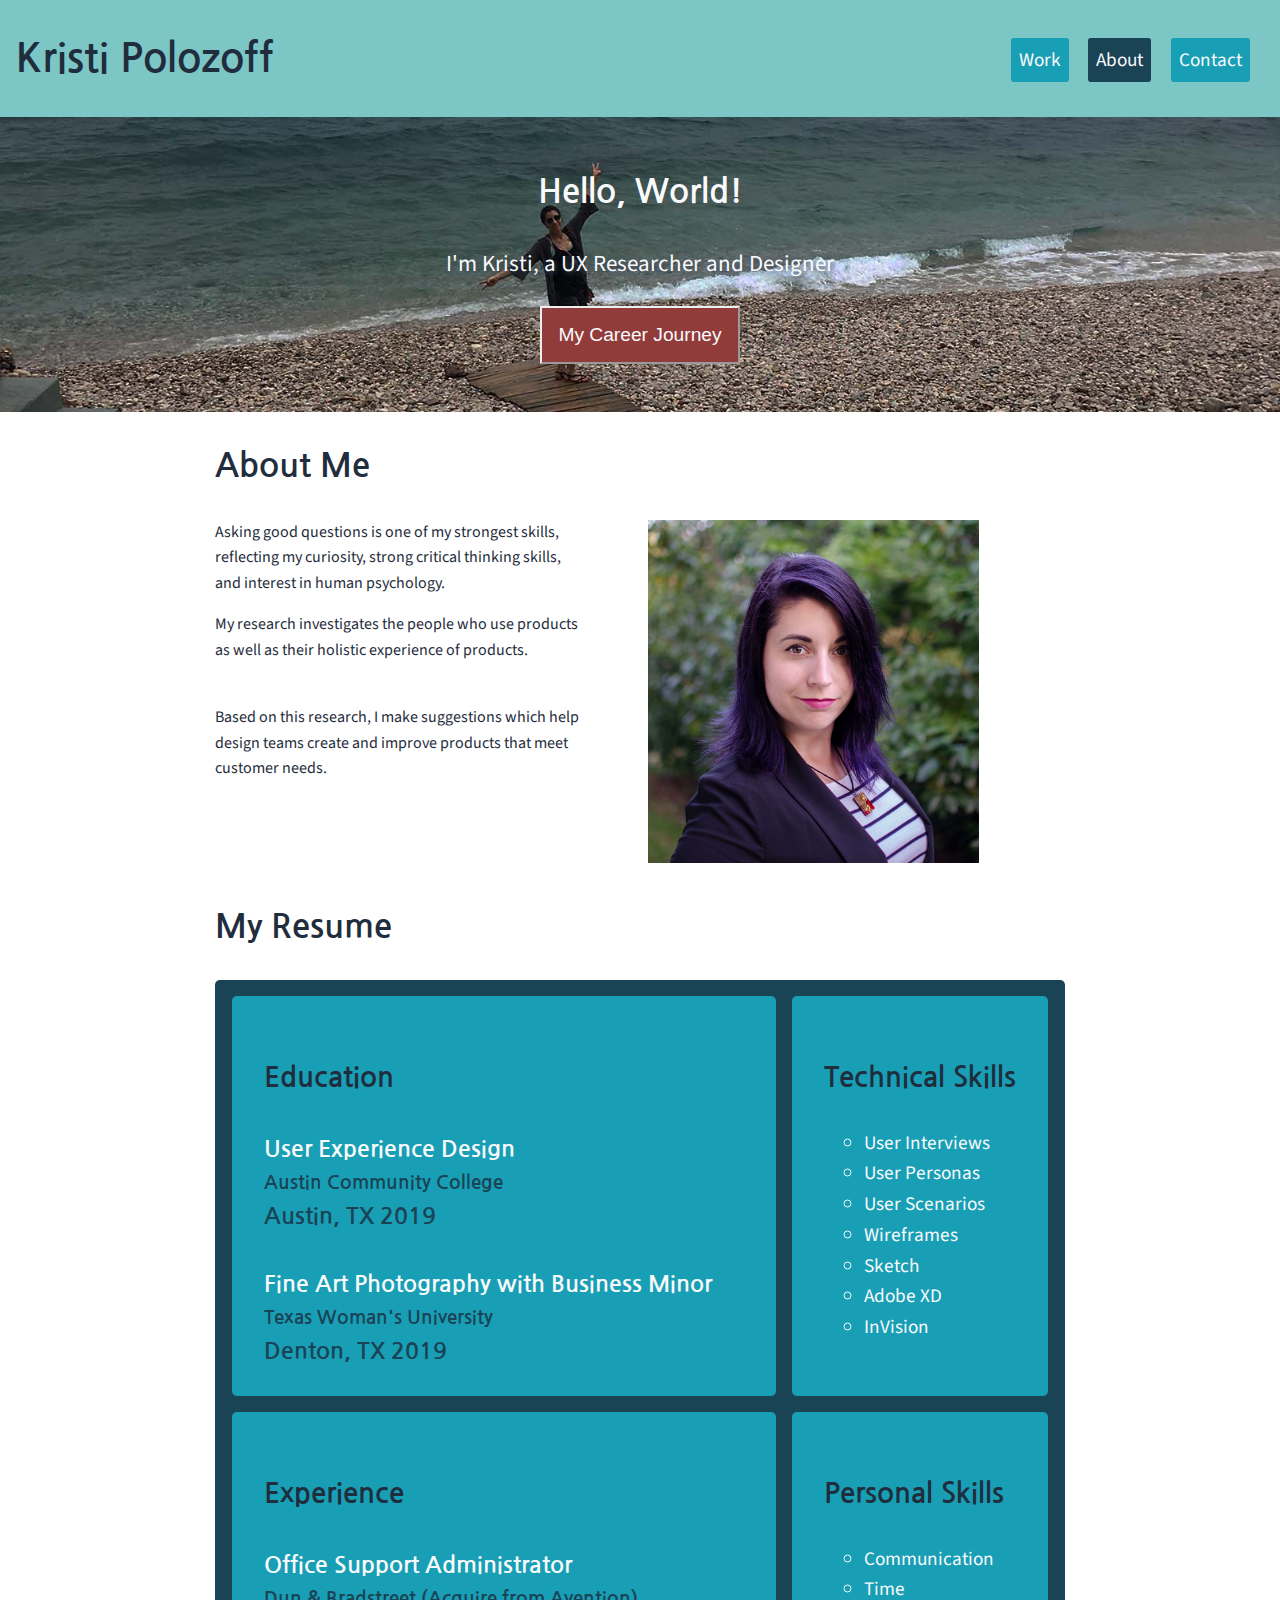
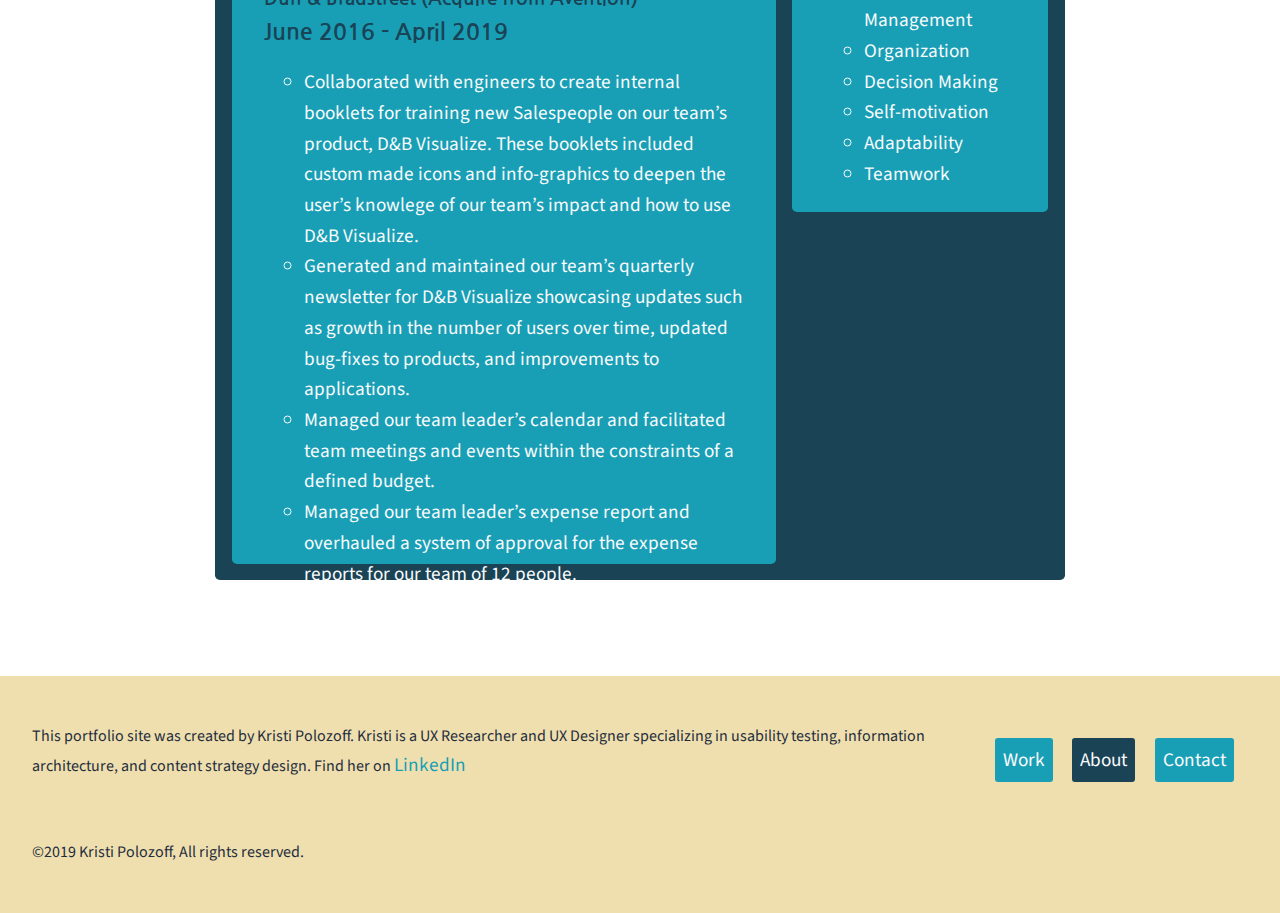
==== about.html @ 4be37797 "Add files via upload" ====
<!DOCTYPE html>
<html lang="en-us">

<head>

	<meta charset="UTF-8">
	<meta name="viewport" content="width=device-width, initial-scale=1">

	<title>About</title>
	<link rel="stylesheet" href="main.css">
	<link href="https://fonts.googleapis.com/css?family=Nanum+Gothic:400,700|Source+Sans+Pro:400,400i,700&display=swap&subset=latin-ext" rel="stylesheet">

	<!--Additional elements for browsers and robots go here goes here-->

</head>

<body>

	<header>
		<!--Logo-->
		<h1>Kristi Polozoff</h1>

		<!--Nav-->
		<nav>
			<ul>
				<li><a href="index.html">Work</a></li>
				<li><a href="about.html" class="current">About</a></li>
				<li><a href="contact.html">Contact</a></li>
			</ul>
		</nav>
	</header>

	<!--hero-->
	<div class="hero-image">
		<div class="hero-text">

			<h2>Hello, World!</h2>

			<p>I'm Kristi, a UX Researcher and Designer</p>

			<!--modal button-->
			<button id="open-modal" type="button">My Career Journey</button>

			<!--modal content-->
			<dialog id="modal-open">
				<h2>My Career Journey</h2>

				<!--vertical timeline-->
				<div class="timeline">
				  <div class="container left">
				    <div class="content">
				      <h3>😫 Apr - Dec<br>2015</h3>
				      <p>Overworked myself at my first job after college.</p><p>Learned the value of healthy boundaries.</p>
				    </div>
				  </div>
				  <div class="container right">
				    <div class="content">
				      <h3>😄 Jan - Dec<br>2016</h3>
				      <p>Completed 200hrs of Yoga Teacher training, taught yoga part-time while working as an office manager part-time at Avention.</p>
				      <p>Learned the value of work-life balance.</p>
				    </div>
				  </div>
				  <div class="container left">
				    <div class="content">
				      <h3>🤔 Jan - Apr<br>2017 - 2019</h3>
				      <p>Avention got Acquired by Dun & Bradstreet and introduced me to User Experience Design.</p>
				      <p>Part-time office job became full-time job.</p>
				      <p>Began UX Design program at ACC part-time.</p>
				      <p>Left office job to pursue classes at ACC full-time.</p>
				      <p>Learned how to prioritize my needs.</p>
				    </div>
				  </div>
				  <div class="container right">
				    <div class="content">
				      <h3>😊 Aug<br>2019</h3>
				      <p>Completed UX Design program at ACC.</p>
				      <p>Learned about the importance of entropy and maintaining all aspects of my life.</p>
				    </div>
				  </div>
				</div>

			</dialog>
		</div>
	</div>

	<main>
		<h2>About Me</h2>
		<div class="bio-grid">
			<div class="bio-layout">
				<p>Asking good questions is one of my strongest skills, reflecting my curiosity, strong critical thinking skills, and interest in human psychology.</p>
				<p>My research investigates the people who use products as well as their holistic experience of products.</p>
				​<p>Based on this research, I make suggestions which help design teams create and improve products that meet customer needs.</p>
			</div>

			<div class="bio-layout">
				<img src="img/headshot.jpg" alt="kristis-headshot">
			</div>
		</div>


		<h2>My Resume</h2>
		<div class="resume-grid">
			<div class="resume-content">
				<h3>Education</h3>

				<h4 class="resume-title">User Experience Design</h4>

				<h5>Austin Community College</h5><span><h4 class="date-location">Austin, TX 2019</h4></span>

				<h4 class="resume-title">Fine Art Photography with Business Minor</h4>

				<h5>Texas Woman's University</h5><span><h4 class="date-location">Denton, TX 2019</h4></span>
			</div>

			<div class="resume-content">
				<h3>Experience</h3>

				<h4 class="resume-title">Office Support Administrator</h4>
				
				<h5>Dun & Bradstreet (Acquire from Avention)</h5><span><h4 class="date-location">June 2016 - April 2019</h4></span>

				<ul>
					<li>Collaborated with engineers to create internal booklets for training new
					Salespeople on our team’s product, D&B Visualize. These booklets included custom made icons and info-graphics to deepen the user’s knowlege of our team’s impact and how to use D&B Visualize.</li>
					<li>Generated and maintained our team’s quarterly newsletter for D&B Visualize showcasing updates such as growth in the number of users over time, updated bug-fixes to products, and improvements to applications.</li>
					<li>Managed our team leader’s calendar and facilitated team meetings and events within the constraints of a defined budget.</li>
					<li>Managed our team leader’s expense report and overhauled a system of approval for the expense reports for our team of 12 people.</li>
				</ul>
			</div>

			<div class="resume-content">
				<h3>Technical Skills</h3>
				<ul>
					<li>User Interviews</li>
					<li>User Personas</li>
					<li>User Scenarios</li>
					<li>Wireframes</li>
					<li>Sketch</li>
					<li>Adobe XD</li>
					<li>InVision</li>
				</ul>
			</div>

			<div class="resume-content">
				<h3>Personal Skills</h3>
				<ul>
					<li>Communication</li>
					<li>Time Management</li>
					<li>Organization</li>
					<li>Decision Making</li>
					<li>Self-motivation</li>
					<li>Adaptability</li>
					<li>Teamwork</li>
				</ul>
			</div>
		</div>
	</main>

	<footer>
		<p>This portfolio site was created by Kristi Polozoff. Kristi is a UX Researcher and UX Designer specializing in usability testing, information architecture, and content strategy design. Find her on <a href="https://www.linkedin.com/in/kristipolozoff/">LinkedIn</a></p>

		<nav>
			<ul>
				<li><a href="index.html">Work</a></li>
				<li><a href="about.html" class="current">About</a></li>
				<li><a href="contact.html">Contact</a></li>
			</ul>
		</nav>

		<p>©2019 Kristi Polozoff, All rights reserved.</p>
	</footer>

	<script>
		document.addEventListener('DOMContentLoaded', function(){

		const modal = document.querySelector('dialog');
		const open = document.getElementById('open-modal');

		open.addEventListener('click', () => {
			modal.showModal();
		});

		modal.addEventListener('click', event => {
			if (event.target === modal) {
				modal.close('cancelled');
			}
		});

		});
	</script>

</body>

</html>
---- main.css ----
/* ==========================================================================
 Colors
========================================================================== */
html {
	--color-text-primary:			#1f2d3d;
	--color-text-secondary:			#3c4858;
	--color-text-on-color:			#f9fafc;

	--color-burgundy:				#913b3b;
	--color-teal-dark:				#1a4356;
	--color-teal-mid:				#189fb5;
	--color-teal-light:				#7dc6c6;
	--color-sand:					#efdfae;
	--color-silver:					#8492a6;
	--color-snow:					#f9fafc;
	--color-slate:					#3c4858;
}

/* ==========================================================================
 Typography
========================================================================== */
html {
	--font-headings:			'Nanum Gothic', sans-serif;
	--font-body:				'Source Sans Pro', sans-serif;

	--ratio: 1.2;

	--size-5up: calc( var(--size-4up) * var(--ratio));
	--size-4up: calc( var(--size-3up) * var(--ratio));
	--size-3up: calc( var(--size-2up) * var(--ratio));
	--size-2up: calc( var(--size-1up) * var(--ratio));
	--size-1up: calc( 1rem * var(--ratio));
	--size-1down: calc( 1rem / 1.1);

	color: var(--color-text-primary);
	font-family: var(--font-body);
	line-height: 1.6;
}

h1, h2, h3, h4, h5, h6 {
	font-family: var(--font-headings);
}

h1 {

	font-size: var(--size-5up);
}

h2 {
	font-size: var(--size-4up);
}

h3 {
	font-size: var(--size-3up);
}

h4 {
	font-size: var(--size-2up);
}

h5 {
	font-size: var(--size-1up);
}

h6 {
	font-size: var(--size-1down);
}

a {
	color: var(--color-teal-mid);
	font-size: var(--size-1up);
	text-decoration: none;
}

a:hover {
	color: var(--color-teal-dark);
}

a:active {
	color: var(--color-teal-dark);
}

a:focus {
	color: var(--color-teal-dark);
}

/*a:visited {
	background-color: var(--color-silver);
}*/

ol li {
	font-size: var(--size-1down);
}

ul li {
	list-style-type: circle;
}

q {
	font-style: italic;
}

.featured-body-text {
	font-size: var(--size-2up);
	line-height: 2;
}

/* ==========================================================================
 Header Component
========================================================================== */
header {
	align-items: center;
	background-color: var(--color-teal-light);
	display: flex;
	justify-content: space-between;
	padding: 0 2rem;
}

nav li {
	display: inline-block;
	padding: 1em;
	list-style-type: none;
}

nav a {
	background-color: var(--color-teal-mid);
	border-radius: .15em;
	color: var(--color-text-on-color);
	font-size: var(--size-1up);
	padding: .5rem;
	text-decoration: none;
}

nav a:hover {
	background-color: var(--color-teal-dark);
	color: var(--color-text-on-color);
	text-decoration: none;
}

nav a:active {
	background-color: var(--color-teal-dark);
	text-decoration: none;
}

nav a:focus {
	text-decoration: none;
}

nav .current {
	background-color: var(--color-teal-dark);
	text-decoration: none;
}

@media (min-width: 432px) {
	nav ul {
		padding-left: 8rem;
	}
}

@media (min-width: 544px) {
	header {
		padding: 0 1rem;
	}

	nav ul {
		font-size: var(--size-3up);
		padding: 0;
	}

	nav li {
		padding: 0 .5em 0 0;
	}
}

/* ==========================================================================
Page Layout
========================================================================== */
body {
	margin: 0;
}

main {
	margin: 1rem 2rem 6rem;
	max-width: 850px;
}

.portfolio-page {
	max-width: 900px;

}

main p {
	margin-top: 0;
}

@media (min-width: 950px) {
	main {
		margin: 1rem auto 6rem;
	}
}

/* ==========================================================================
Portfolio Cards
========================================================================== */
.card-grid {
	margin: 1rem;
}

.card-item {
	background-color: var(--color-sand);
	border-radius: .3em;
	box-shadow: 3px 3px 10px var(--color-silver);
	display: flex;
	flex-direction: column;
	justify-content: space-between;
	margin-bottom: 2rem;
	padding: .5rem;
}

.card-item img {
	border-radius: .3em;
	height: auto;
	object-fit: cover;
	margin-top: .5rem;
	max-width: 100%;
	width: 100%;
}

.card-item h3 {
	margin: .2rem;
}

.card-item h3 span::after {
	content: "\a";
	white-space: pre;
}

@media (min-width: 687px) {
	.card-grid {
		display: grid;
		grid-gap: 1rem;
		grid-row-gap: 2rem;
		grid-template-columns: repeat(3, 1fr);
	}

	.card-item {
		height: 25rem;
		margin: 0;
	}

	.card-item:first-child {
		grid-column-start: 1;
		grid-column-end: 3;
		max-width: 100%;
	}

	/*.card-item img {
		width: 10rem;
		height: 10rem;
		overflow: auto;
	}*/

	.card-item h3 {
		font-size: var(--size-1up);
	}

	.card-item:hover {
		transform: scale(1.1);
		transition: all .5s ease-out;
	}

	.card-item:active {
		transform: scale(1);
		transition: all .2s ease-out;
	}
}

@media (min-width: 869px) {
	.card-grid {
		grid-template-columns: repeat(4, 1fr);
	}
}

/* ==========================================================================
 Hero Image
========================================================================== */
.hero-image {
	background-image: url("img/me.jpg");
	background-position: center;
	background-repeat: no-repeat;
	background-size: cover;
	position: relative;
}

.hero-text {
	color: var(--color-text-on-color);
	left: 50%;
	text-align: center;
	top: 50%;
}

.hero-text h2 {
	margin-top: 0;
	padding-top: 3rem;
}

.hero-text p {
	font-size: var(--size-2up);
	text-shadow: 2px 2px 5px var(--color-slate);
}

/* ==========================================================================
 Modal Hero Button
========================================================================== */
/*Note: I attempted ot make the button style a variable so I can use it for the
form submit button, however I found it to be more of a nuissance than copy/paste.*/
button {
	background-color: var(--color-burgundy);
	border-color: var(--color-text-on-color)
	border-radius: .3rem;
	color: var(--color-text-on-color);
	font-size: var(--size-1up);
	padding: 1rem;
	margin-bottom: 3rem;
}

dialog {
	background-color: var(--color-teal-light);
	border-radius: .35rem;
	border-color: var(--color-teal-mid);
	border-width: thick;
	max-width: 75%;
	min-height: 25rem;
	min-width: 80%;
	padding: 5%;
	position: relative;
	top: 5rem;
	text-align: center;
}

dialog h2 {
	color: var(--color-text-primary);
}

/* The actual timeline (the vertical ruler) */
.timeline {
	margin: 0 auto;
	max-width: 100%;
	position: relative;
}

/* The actual timeline (the vertical ruler) */
.timeline::after {
	content: '';
	position: absolute;
	width: 6px;
	background-color: var(--color-burgundy);
	top: 0;
	bottom: 0;
	left: 50%;
	margin-left: -3px;
}

.timeline h3 {
	color: var(--color-text-secondary);
}

.timeline p {
	font-size: var(--size-1up);
	text-shadow: none;
}

/* Container around content */
.container {
	position: relative;
	background-color: inherit;
	width: 50%;
}

/* The circles on the timeline */
.container::after {
	content: "";
	position: absolute;
	width: 25px;
	height: 25px;
	right: -17px;
	background-color: var(--color-snow);
	border: 4px solid var(--color-burgundy);
	top: 15px;
	border-radius: 50%;
	z-index: 1;
}

/* Place the container to the left */
.left {
	left: 0;
}

/* Place the container to the right */
.right {
	left: 50%;
}

/* Add arrows to the left container (pointing right) */
.left::before {
	content: " ";
	height: 0;
	position: absolute;
	top: 22px;
	width: 0;
	z-index: 1;
	right: 30px;
	border: medium solid white;
	border-width: 10px 0 10px 10px;
	border-color: transparent transparent transparent white;
}

/* Add arrows to the right container (pointing left) */
.right::before {
	content: " ";
	height: 0;
	position: absolute;
	top: 22px;
	width: 0;
	z-index: 1;
	left: 30px;
	border: medium solid white;
	border-width: 10px 10px 10px 0;
	border-color: transparent white transparent transparent;
}

/* Fix the circle for containers on the right side */
.right::after {
	left: -16px;
}

/* The actual content */
.content {
	border-radius: 6px;
	background-color: white;
	justify-content: center;
	padding: 20px 30px;
	position: relative;
}

/* Media queries - Responsive timeline on screens less than 722px wide */
@media screen and (max-width: 722px) {
	/* Place the timelime to the left */
	.timeline::after {
		left: 31px;
	}

	/* Full-width containers */
	.container {
		margin: .5rem;
		width: 80%;
		padding-left: 70px;
		padding-right: 25px;
	}

	/* Make sure that all arrows are pointing leftwards */
	.container::before {
		left: 60px;
		border: medium solid white;
		border-width: 10px 10px 10px 0;
		border-color: transparent white transparent transparent;
	}

	/* Make sure all circles are at the same spot */
	.left::after, .right::after {
		left: 15px;
	}

	/* Make all right containers behave like the left ones */
	.right {
		left: 0%;
	}
}

dialog::backdrop {
	background-color: rgba(0, 0, 0, .75);
}

dialog[open] {
	animation: expand-in .9s ease-out .5s;
	animation-fill-mode: forwards;
	opacity: 0;
	transform: scalex(0);
}

dialog[open]::backdrop {
	animation: fade-in 1s;
}

@keyframes expand-in {
	
	0% {
		opacity: 0;
		transform: scalex(0);
	}
	
	70% {
		transform: scalex(1.1);
	}
	
	100% {
		opacity: 1;
		transform: scalex(1);
	}
	
}

@keyframes fade-in {
	
	from {
		opacity: 0;
	}
	
	to {
		opacity: 1;
	}	

}

/* ==========================================================================
 Bio
========================================================================== */
.bio-layout img {
	max-width: 70%;
}

.bio-layout {
	max-width: 23rem;
}

@media (min-width: 544px) {
	.bio-grid {
		display: grid;
		grid-gap: 1rem;
	}

	.bio-layout:first-child {
		grid-column-start: 1;
		grid-column-end: 3;
	}

	.bio-layout img {
		max-width: 90%;
	}
}

@media (min-width: 794px) {
	.bio-grid {
		grid-template-columns: repeat(2, 1fr);
	}
	.bio-layout:first-child {
		grid-column-start: 1;
		grid-column-end: 2;
	}
}

/* ==========================================================================
 Resume
========================================================================== */
.resume-grid {
	background-color: var(--color-teal-dark);
	border-radius: .3em;
	display: grid;
	max-width: 20rem;
	padding: .5rem;
}
.resume-content {
	background-color: var(--color-teal-mid);
	border-radius: .3em;
	margin: .5rem;
	max-width: 23rem;
	padding: .5em;
}

.resume-content h2 {
	margin-top: 1rem;
}

.resume-content h3 {
	margin-bottom: 1rem 0 0 0;
}

.resume-title {
	color: var(--color-text-on-color);
}

.resume-content h5, .date-location {
	color: var(--color-teal-dark);
	margin: 0;
}

.resume-content ul li {
	color: var(--color-text-on-color);
	font-size: var(--size-1up);
}

@media (min-width: 544px) {
	.resume-grid {
		justify-content: center;
		max-width: 30rem;
		padding: 1rem;
	}

	.resume-content {
		padding: 2rem;
	}
}

@media (min-width: 794px) {
	.resume-grid {
		grid-gap: 1rem;
		grid-template-columns: 16rem 17rem 16rem;
		grid-template-rows: 25rem 25rem 21rem;
		max-width: 55rem;
	}
	.resume-content {
		margin: 0;
		max-width: 48.5rem;
	}

	.resume-content:first-child {
		grid-column-start: 1;
		grid-column-end: 3;
	}

	.resume-content:nth-child(2) {
		grid-column-start: 1;
		grid-column-end: 3;
		grid-row-start: 2;
		grid-row-end: 4;
	}

	.resume-content:nth-child(3) {
		grid-column-start: 3;
		grid-column-end: 4;
		grid-row-start: 1;
		grid-row-end: 2;
	}

	.resume-content:nth-child(4) {
		grid-column-start: 3;
		grid-column-end: 4;
		grid-row-start: 2;
		grid-row-end: 3;
	}
}
/* ==========================================================================
 Contact Form
========================================================================== */
form {
	background-color: var(--color-sand);
	border-radius: .5rem;
	max-width: 20rem;
	padding: 1rem;
}

form h2 {
	margin-bottom: 0;
}

form p {
	margin-bottom: 2rem;
}

label, input, textarea  {
	display: block;
}

input, textarea {
	border: 2px solid var(--color-teal-dark);
	border-radius: .15em;
	color: var(--color-teal-dark);
	font-size: var(--size-1up);
	padding: .5em;
}

label {
	font-size: var(--size-1up);
}

.instructions {
	font-size: var(--size-1down);
	margin-bottom: 1rem;
}

textarea {
	min-height: 5rem;
}

input[type="submit"] {
	background-color: var(--color-burgundy);
	border-color: var(--color-text-on-color);
	border-radius: .3rem;
	color: var(--color-text-on-color);
	font-size: var(--size-1up);
	position: relative;
	padding: .5rem;
	margin-bottom: 1rem;
	right: -4.5rem;
	width: 10rem;
}

@media (min-width: 622px) {
	form {
		max-width: 40rem;
	}
	input, textarea  {
		width: 30rem;
	}

	input[type="submit"] {
		position: relative;
		right: -21.5rem;
	}
}

/* ==========================================================================
 Portfolio page
========================================================================== */
.portfolio-layout h2 {
	display: block;
}

.portfolio-layout h2 span::after {
	content: "\a";
	white-space: pre;
}

.portfolio-layout h3, h4 {
	margin-bottom: 0;
}

.portfolio-layout img {
	max-width: 75%;
}

#nami-logo {
	max-width: 50%;
}

.sub-head {
	margin-top: 0;
}

/* ==========================================================================
 Footer
========================================================================== */
footer {
	background-color: var(--color-sand);
	display: grid;
	grid-gap: .5rem;
	padding: 2rem;
}

footer nav {
	align-items: center;
	grid-row-start: 1;
	grid-row-end: 2;
}

footer ul {
	padding-left: 2rem;
}

footer a {
	font-size: var(--size-1up);
}

@media (min-width: 575px) {
	footer {
		grid-gap: 1rem;
		grid-template-columns: repeat(2, 1fr);
	}

	footer nav {
		grid-column-start: 2;
		grid-column-end: 4;
	}

	footer ul {
		padding: 0;
	}

	footer p {
		grid-column-start: 1;
		grid-column-end: 2;
}

@media (min-width: 794px) {
	footer nav {
		grid-column-start: 3;
		grid-column-end: 4;
	}

	footer p {
		grid-column-start: 1;
		grid-column-end: 3;
	}
}
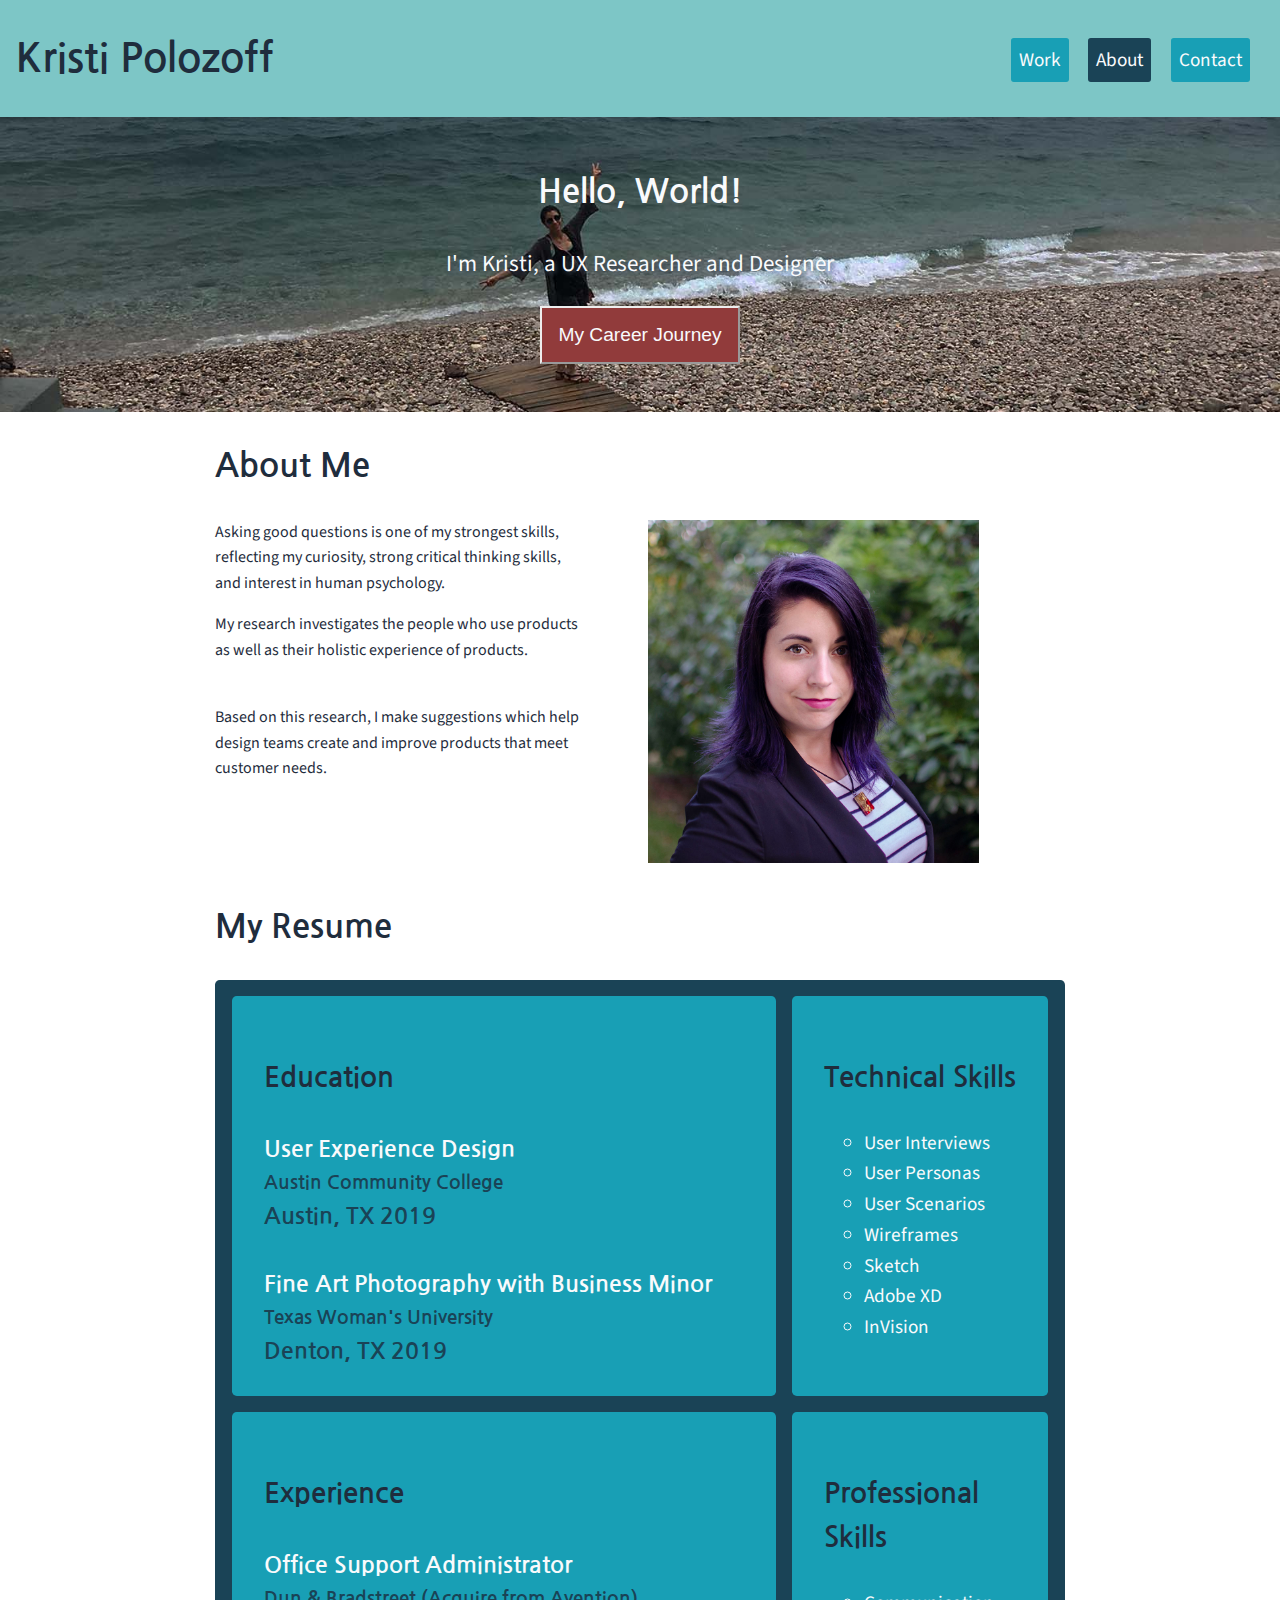
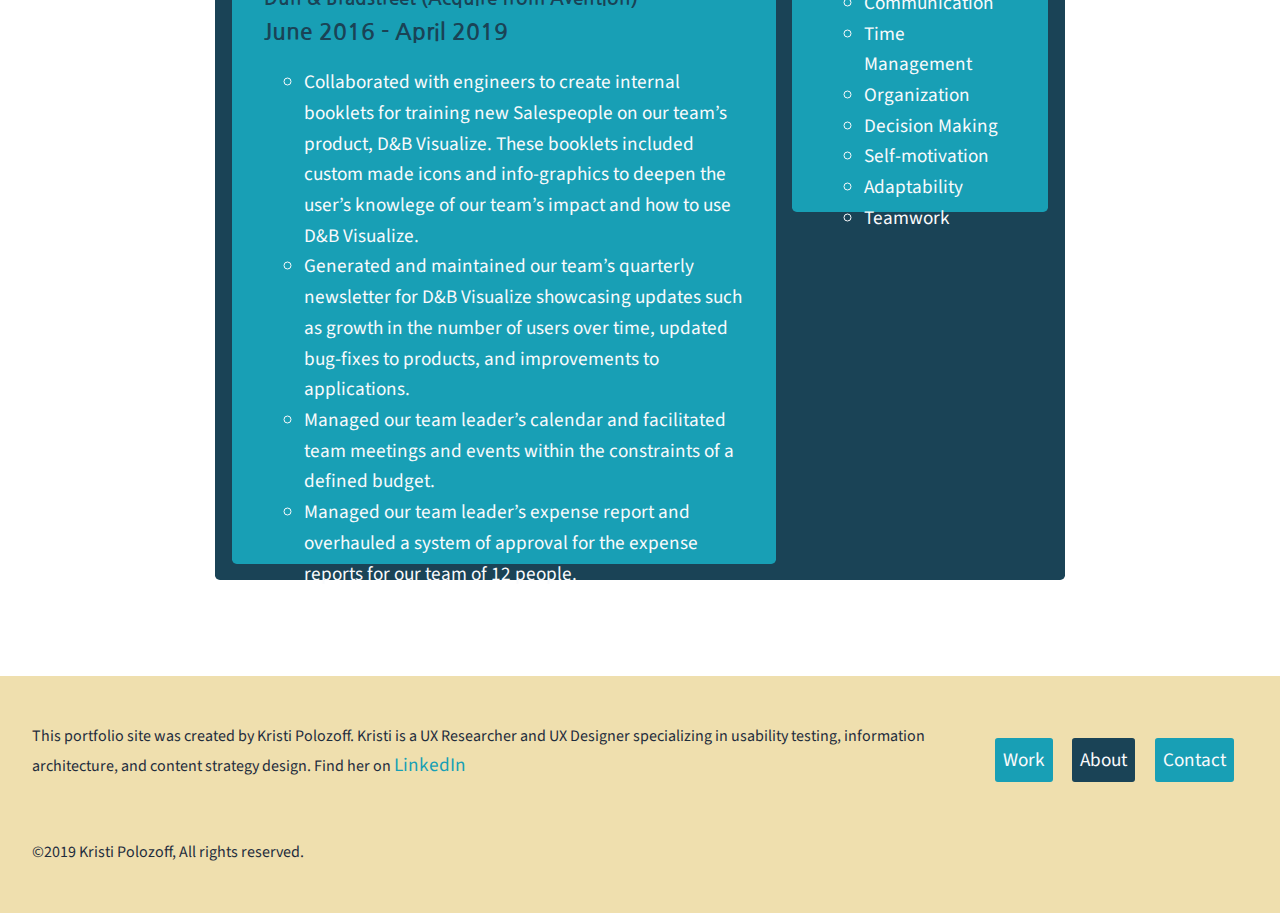
==== commit 96f22c38: "'personal skills' to 'professional skills'" ====
--- a/about.html
+++ b/about.html
@@ -142,7 +142,7 @@
 			</div>
 
 			<div class="resume-content">
-				<h3>Personal Skills</h3>
+				<h3>Professional Skills</h3>
 				<ul>
 					<li>Communication</li>
 					<li>Time Management</li>
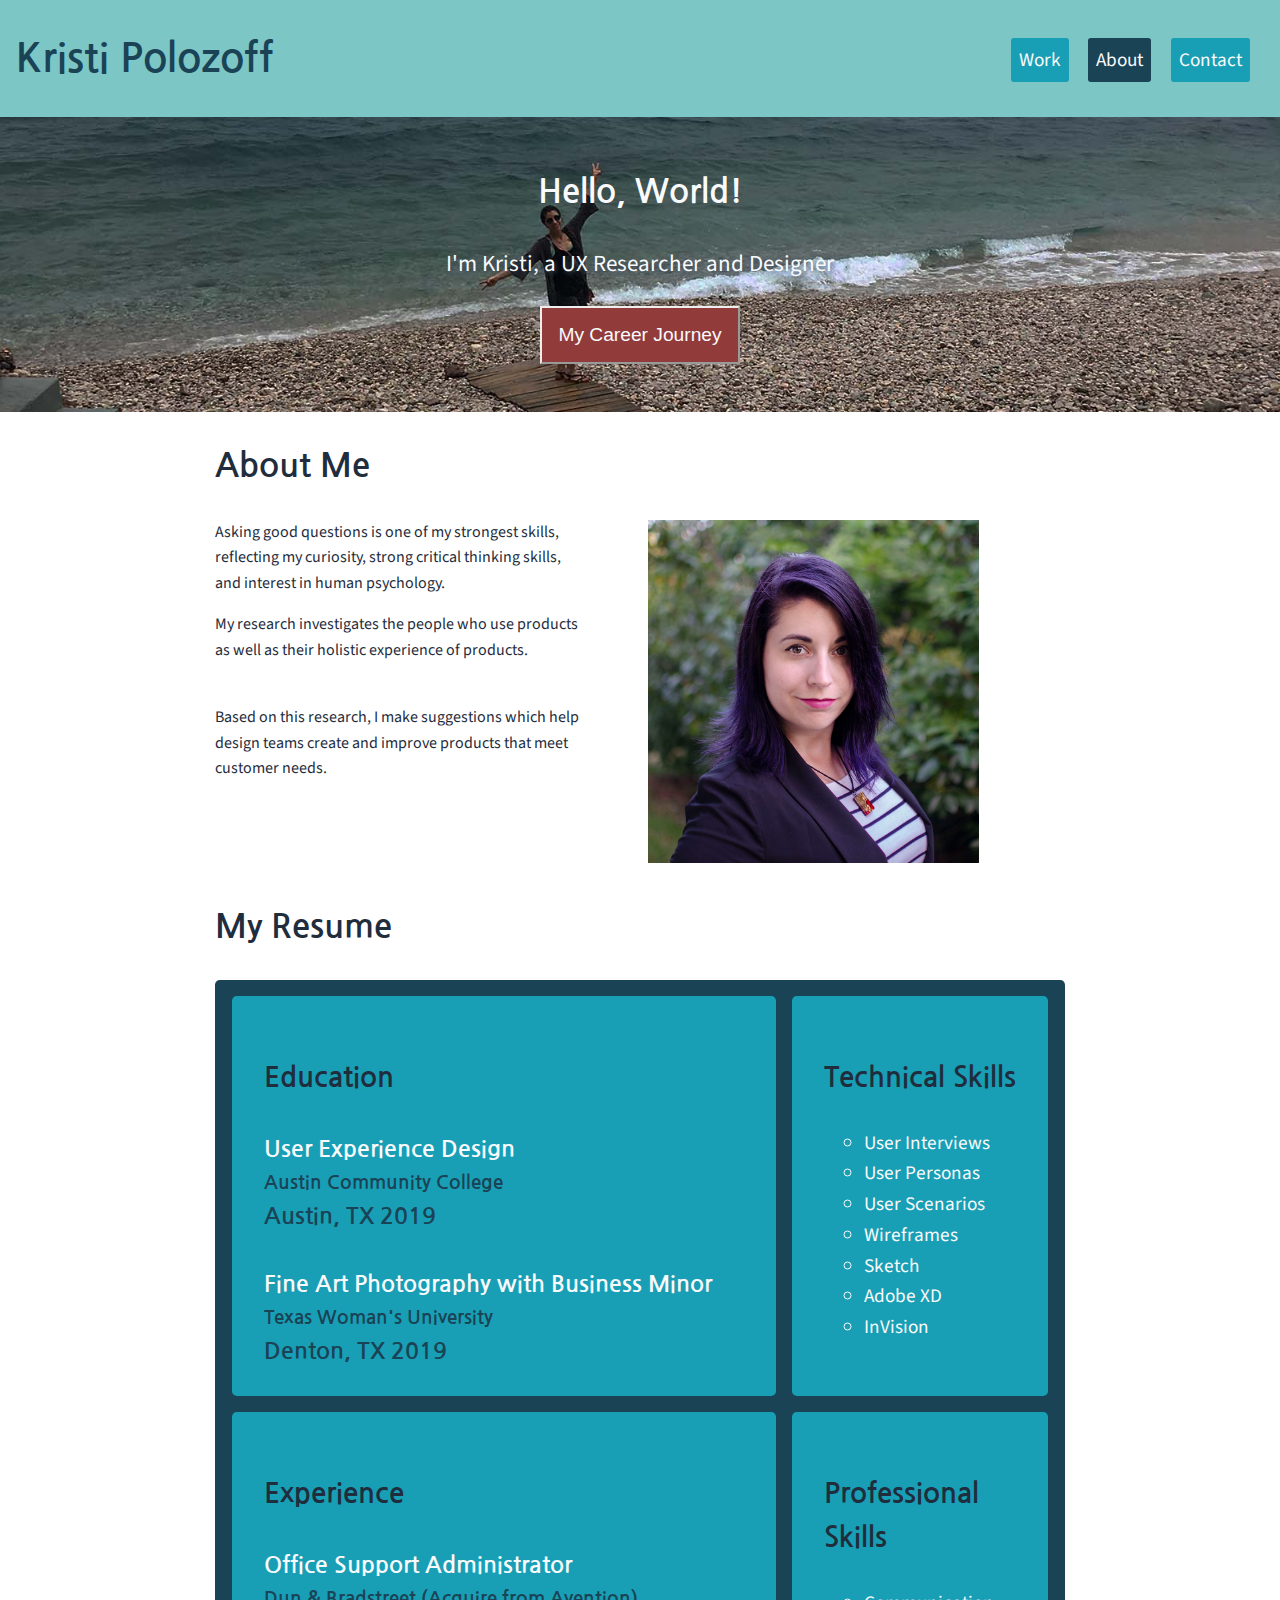
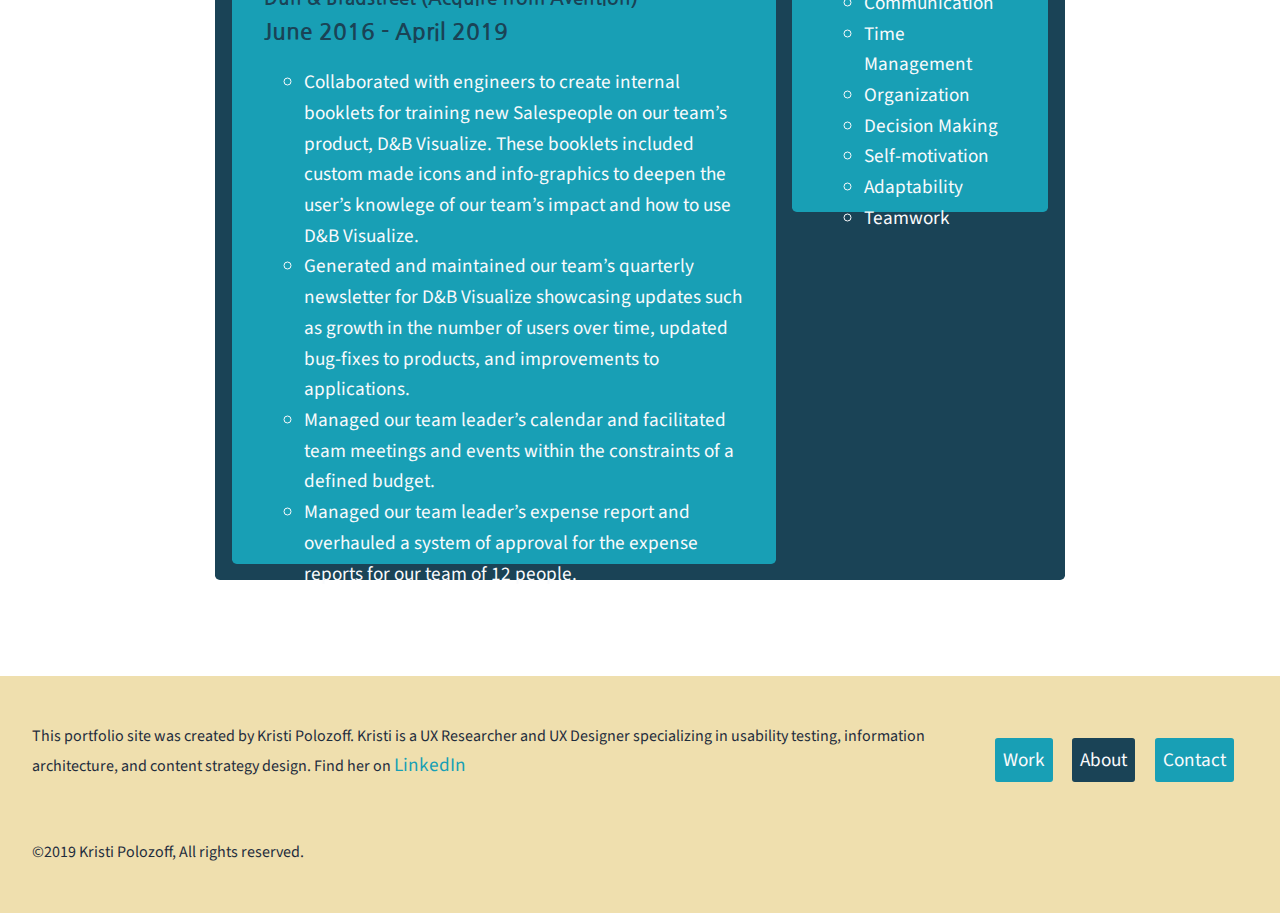
==== commit 776a617f: "All the updates" ====
--- a/about.html
+++ b/about.html
@@ -18,7 +18,7 @@
 
 	<header>
 		<!--Logo-->
-		<h1>Kristi Polozoff</h1>
+		<h1><a href="index.html" class="site-title">Kristi Polozoff</a></h1>
 
 		<!--Nav-->
 		<nav>
@@ -47,22 +47,22 @@
 
 				<!--vertical timeline-->
 				<div class="timeline">
-				  <div class="container left">
+				  <div class="container">
 				    <div class="content">
-				      <h3>😫 Apr - Dec<br>2015</h3>
+				      <h3 class="sad-emoji">Apr - Dec<br>2015</h3>
 				      <p>Overworked myself at my first job after college.</p><p>Learned the value of healthy boundaries.</p>
 				    </div>
 				  </div>
-				  <div class="container right">
+				  <div class="container">
 				    <div class="content">
-				      <h3>😄 Jan - Dec<br>2016</h3>
+				      <h3 class="happy-emoji">Jan - Dec<br>2016</h3>
 				      <p>Completed 200hrs of Yoga Teacher training, taught yoga part-time while working as an office manager part-time at Avention.</p>
 				      <p>Learned the value of work-life balance.</p>
 				    </div>
 				  </div>
-				  <div class="container left">
+				  <div class="container">
 				    <div class="content">
-				      <h3>🤔 Jan - Apr<br>2017 - 2019</h3>
+				      <h3 class="inquisitive-emoji">Jan - Apr<br>2017 - 2019</h3>
 				      <p>Avention got Acquired by Dun & Bradstreet and introduced me to User Experience Design.</p>
 				      <p>Part-time office job became full-time job.</p>
 				      <p>Began UX Design program at ACC part-time.</p>
@@ -70,9 +70,9 @@
 				      <p>Learned how to prioritize my needs.</p>
 				    </div>
 				  </div>
-				  <div class="container right">
+				  <div class="container">
 				    <div class="content">
-				      <h3>😊 Aug<br>2019</h3>
+				      <h3 class="content-emoji">Aug<br>2019</h3>
 				      <p>Completed UX Design program at ACC.</p>
 				      <p>Learned about the importance of entropy and maintaining all aspects of my life.</p>
 				    </div>
--- a/main.css
+++ b/main.css
@@ -66,6 +66,11 @@
 	font-size: var(--size-1down);
 }
 
+.site-title {
+	color: var(--color-teal-dark);
+	font-size: var(--size-5up);
+}
+
 a {
 	color: var(--color-teal-mid);
 	font-size: var(--size-1up);
@@ -84,7 +89,8 @@
 	color: var(--color-teal-dark);
 }
 
-/*a:visited {
+/*  optional visited state
+a:visited {
 	background-color: var(--color-silver);
 }*/
 
@@ -253,12 +259,6 @@
 		grid-column-end: 3;
 		max-width: 100%;
 	}
-
-	/*.card-item img {
-		width: 10rem;
-		height: 10rem;
-		overflow: auto;
-	}*/
 
 	.card-item h3 {
 		font-size: var(--size-1up);
@@ -365,6 +365,22 @@
 	color: var(--color-text-secondary);
 }
 
+.sad-emoji:before {
+	content: "😫 ";
+}
+
+.happy-emoji:before {
+	content: "😄 ";
+}
+
+.inquisitive-emoji:before {
+	content: "🤔 ";
+}
+
+.content-emoji::before {
+	content: "😊 ";
+}
+
 .timeline p {
 	font-size: var(--size-1up);
 	text-shadow: none;
@@ -392,41 +408,12 @@
 }
 
 /* Place the container to the left */
-.left {
+.container:nth-child(odd) {
 	left: 0;
 }
-
 /* Place the container to the right */
-.right {
+.container:nth-child(even) {
 	left: 50%;
-}
-
-/* Add arrows to the left container (pointing right) */
-.left::before {
-	content: " ";
-	height: 0;
-	position: absolute;
-	top: 22px;
-	width: 0;
-	z-index: 1;
-	right: 30px;
-	border: medium solid white;
-	border-width: 10px 0 10px 10px;
-	border-color: transparent transparent transparent white;
-}
-
-/* Add arrows to the right container (pointing left) */
-.right::before {
-	content: " ";
-	height: 0;
-	position: absolute;
-	top: 22px;
-	width: 0;
-	z-index: 1;
-	left: 30px;
-	border: medium solid white;
-	border-width: 10px 10px 10px 0;
-	border-color: transparent white transparent transparent;
 }
 
 /* Fix the circle for containers on the right side */
@@ -566,14 +553,12 @@
 	background-color: var(--color-teal-dark);
 	border-radius: .3em;
 	display: grid;
-	max-width: 20rem;
 	padding: .5rem;
 }
 .resume-content {
 	background-color: var(--color-teal-mid);
 	border-radius: .3em;
 	margin: .5rem;
-	max-width: 23rem;
 	padding: .5em;
 }
 
@@ -599,10 +584,11 @@
 	font-size: var(--size-1up);
 }
 
-@media (min-width: 544px) {
+@media (min-width: 794px) {
 	.resume-grid {
 		justify-content: center;
-		max-width: 30rem;
+		grid-template-columns: repeat(2, 1fr);
+		max-width: 50rem;
 		padding: 1rem;
 	}
 
@@ -611,7 +597,7 @@
 	}
 }
 
-@media (min-width: 794px) {
+@media (min-width: 916px) {
 	.resume-grid {
 		grid-gap: 1rem;
 		grid-template-columns: 16rem 17rem 16rem;
@@ -655,7 +641,6 @@
 form {
 	background-color: var(--color-sand);
 	border-radius: .5rem;
-	max-width: 20rem;
 	padding: 1rem;
 }
 
